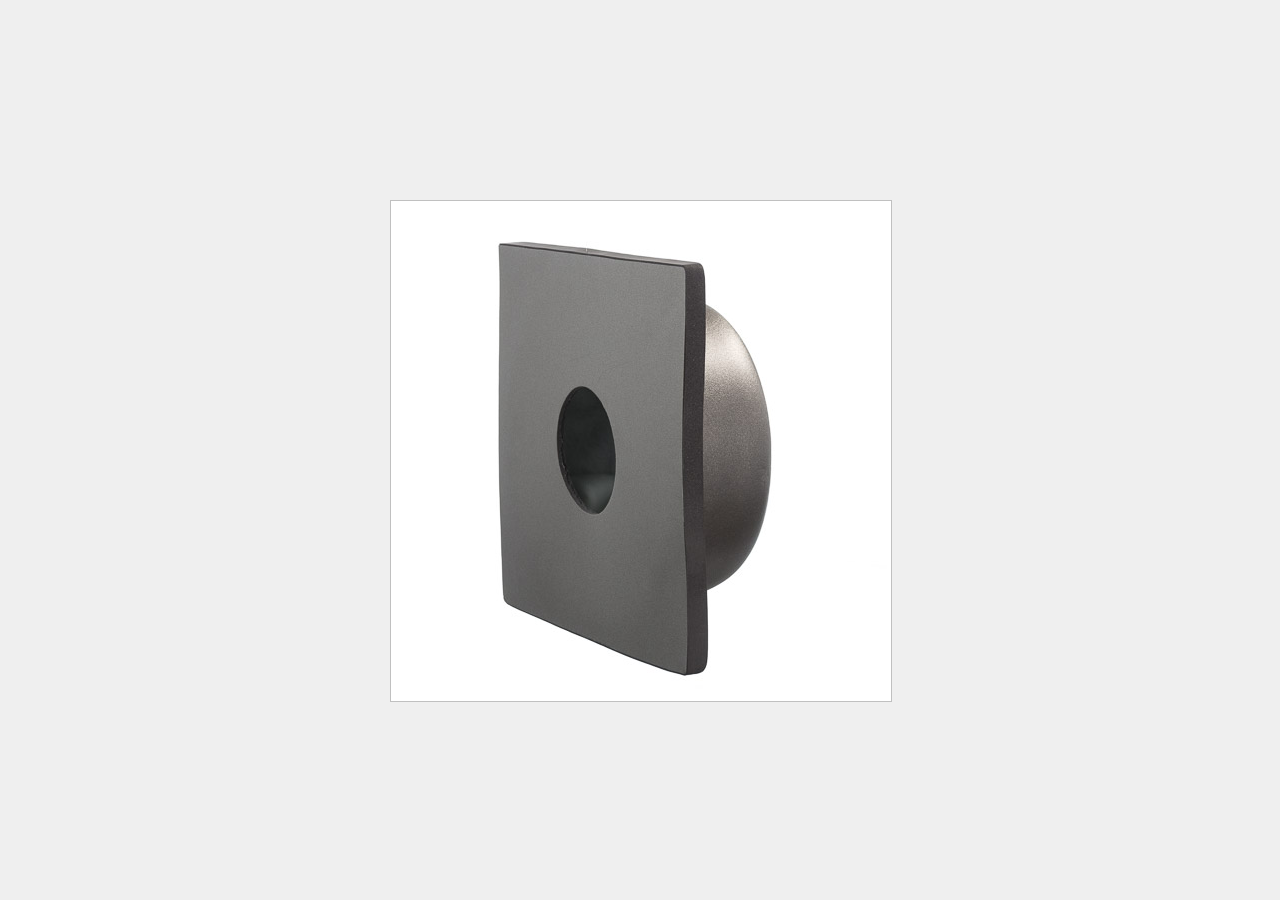
==== 002/index.html @ 92c89219 "Add files via upload" ====
<!DOCTYPE html>

<head>
	<meta name="viewport" content="width=device-width; initial-scale=1.0; maximum-scale=1.0; user-scalable=no">
	<meta charset="utf-8">
	<link href="../code/css/pro360.css" media="screen, projection" rel="stylesheet" type="text/css" />
	<script type="text/javascript" src="../code/jslib/underscore.js "></script>
	<script type="text/javascript" src="../code/jslib/konva.js "></script>
	<script type="text/javascript" src="../code/jslib/TweenMax.min.js "></script>
	<script type="text/javascript" src="../code/jslib/pre-loader.js"></script>
	<!-- inject:js -->
	<script src="../code/js/script.js"></script>
	<!-- endinject -->

	<!-- inject:cfg -->
	<script src="../code/config.js"></script>
	<!-- endinject -->
	<style>
	body {
	    background-color: #efefef;
	}

	div.pro360 {
	    height: 500px;
	    width: 500px;
	    margin-top: -250px;
	    margin-left: -250px;
	    top: 50%;
	    position: absolute;
	    border: 1px silver solid;
	    left: 50%;
	}
	</style>

</head>
<html style="height:100%">
	<body style="overflow:hidden;" onload="globalLoad()">
		<div class="pro360"></div>
	</body>
	<script>
	function globalLoad() {
		//Config.item.file = "{-XXX}.jpg";
		window.item = new PRO360(Config.item);
	}	
	</script>
</html>
---- code/css/pro360.css ----
@charset "utf8";


.poiDetails-back {
    position: absolute;
    top: 0px;
    right: 0px;
    margin-right: 5px;
    cursor: pointer;
}

.poiDetails {
    position: absolute;
    -webkit-transition: opacity 0.2s linear;
    -moz-transition: opacity 0.2s linear;
    transition: opacity 0.2s linear;
    z-index:10;
    background-color:white;
}

.pro360 .poi:hover {
    opacity:1;

}

.pro360 .poi {
    position:absolute;
    border-radius:20px;
    width:20px;
    height:20px;
    background-color: #F44336;
    opacity:0.5;
    border:2px solid white;
    cursor:pointer;
    text-align:center;
    -webkit-transition: opacity 0.1s linear;
    -moz-transition: opacity 0.1s linear;
    transition: opacity 0.1s linear;
}

.poi-hint {
    -webkit-transition: opacity 0.2s linear;
    -moz-transition: opacity 0.2s linear;
    transition: opacity 0.2s linear;
    opacity:0;
    display:none;
    position: absolute;
    left: 24px;
    top: -5px;
    background: rgba(255,255,255,0.7);
    padding: 5px;
    border-radius: 4px;
    font-family: Verdana;
    font-weight: bold;
}

.poi::before {
    content: '+';
    line-height: 20px;
    text-align: center;
    font-weight: 900;
    font-family: Tahoma;
    font-size: 17px;
}

.pro360  canvas {
    backface-visibility: hidden;
    transform: translate3d(0px, 0px, 0px);
    cursor: url("./skin/magnifier.cur"), pointer;
}

.pro360-progress-panel-text:after {
    content: "Загрузка ...";  
}

.pro360-progress-panel {
    color: #333;
    font-family: "Helvetica Neue", Arial, Helvetica, sans-serif;
    font-size: 13pt;
    line-height: 13pt;
    display: inline-block;
    overflow: hidden;
    text-align: center;
    vertical-align: middle;
    padding: 12px 0;
    position: absolute;
    top: 50%;
    left: 50%;
    width: 220px;
    max-width: 90%;
    background-color: rgba(255,255,255,0.6);
    border: 1px solid #000;
    border: 1px solid rgba(0,0,0,0.4);
    border-radius: 15px;
    box-shadow: 0 0 2px #222;
    -webkit-transform: translate(-50%, -50%);
    -ms-transform: translate(-50%, -50%);
    transform: translate(-50%, -50%);
}

.pro360-progress {
    margin-top: 10px;
    width: 90%;   	
    top: 50%;
    height: 12px;
    background-color:#DCDCDC;
    border:1px solid #dcdcdc;
    border-radius:8px;
    margin-left:5%;
}

.pro360-progress-bar {
    background-image: -webkit-gradient(linear, left bottom, left top, from(#c5c5c5), to(#ffffff));
    background-image: -moz-linear-gradient(bottom, #c5c5c5, #ffffff);
    background-image: -o-linear-gradient(90deg,#c5c5c5 0%, #ffffff 100%);
    background-image: -ms-linear-gradient(90deg,#c5c5c5 0%, #ffffff 100%);
    background-image: linear-gradient(90deg,#c5c5c5 0%, #ffffff 100%);
    height:100%;
    border-radius: 8px;
}


.pro360-toolbox {
    height: 96px;
}

.pro360-rotatebuttons {
    height: 96px;
    width: 96px;
    position: relative;
    margin:auto;
    
}

.pro360-up {
    width: 32px;
    height: 32px;
    background-image: url(./skin/up.png);
    position: absolute;
    top: 0px;
    left: 32px;
}
.pro360-up:hover {
    background-image: url(./skin/up__o.png);
}

.pro360-left {
    width: 32px;
    height: 32px;
    background-image: url(./skin/left.png);
    position: absolute;
    top: 32px;
    left: 0px;
}
.pro360-left:hover {
    background-image: url(./skin/left__o.png);
}

.pro360-right {
    width: 32px;
    height: 32px;
    background-image: url(./skin/right.png);
    position: absolute;
    top: 32px;
    left: 64px;
}
.pro360-right:hover {
    background-image: url(./skin/right__o.png);
}

.pro360-down {
    width: 32px;
    height: 32px;
    background-image: url(./skin/down.png);
    position: absolute;
    top: 64px;
    left: 32px;
}
.pro360-down:hover {
    background-image: url(./skin/down__o.png);
}

.pro360-zoom {
    width: 32px;
    height: 32px;
    background-image: url(./skin/zoomin.png);
    position: absolute;
    top: 32px;
    left: 32px;
}
.pro360-zoom:hover {
    background-image: url(./skin/zoomin__o.png);
}
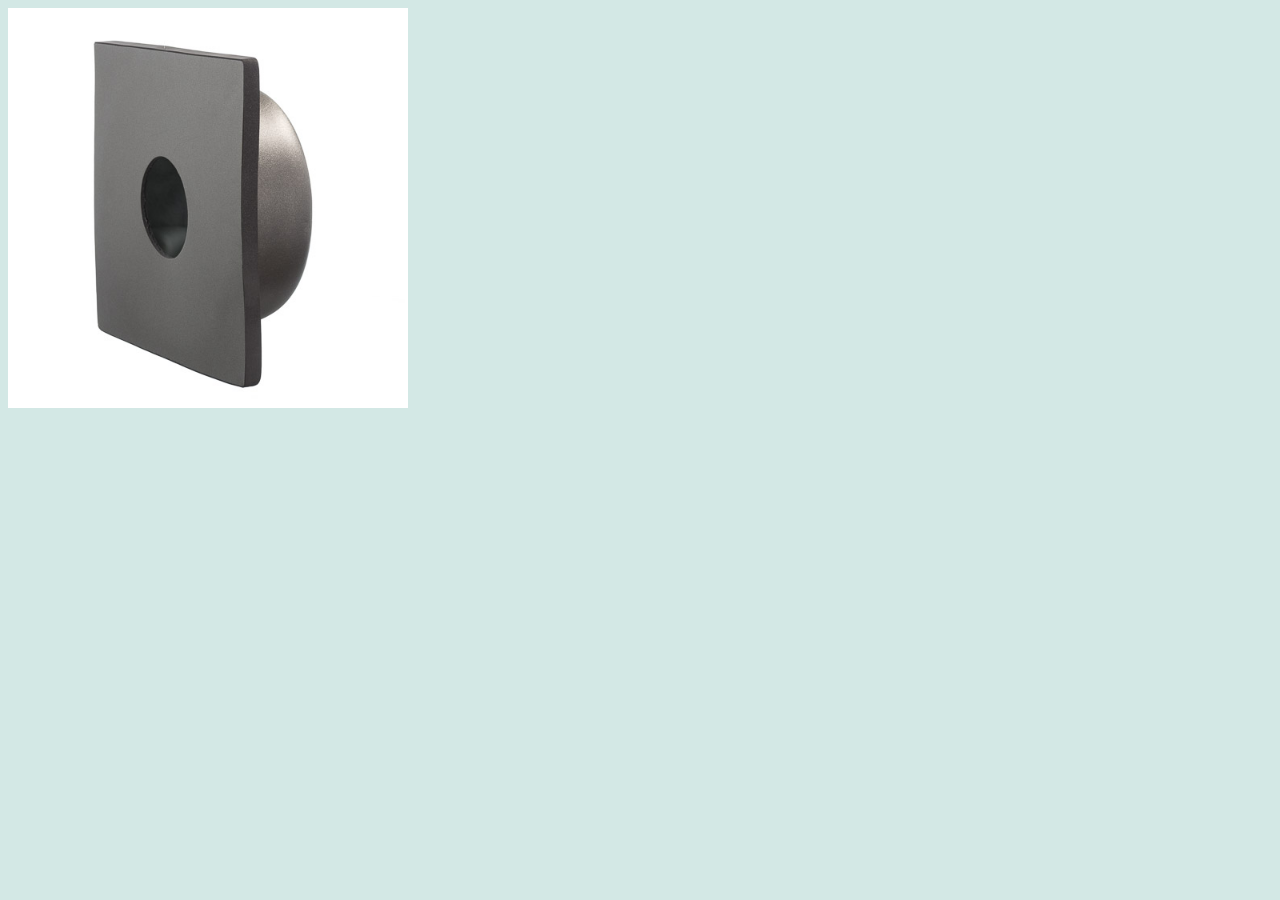
==== commit 8f869b3b: "Update index.html" ====
--- a/002/index.html
+++ b/002/index.html
@@ -17,18 +17,12 @@
 	<!-- endinject -->
 	<style>
 	body {
-	    background-color: #efefef;
+	    background-color: #d3e8e5;
 	}
 
 	div.pro360 {
-	    height: 500px;
-	    width: 500px;
-	    margin-top: -250px;
-	    margin-left: -250px;
-	    top: 50%;
-	    position: absolute;
-	    border: 1px silver solid;
-	    left: 50%;
+	    height: 400px;
+	    width: 400px;
 	}
 	</style>
 
@@ -43,4 +37,4 @@
 		window.item = new PRO360(Config.item);
 	}	
 	</script>
-</html>+</html>
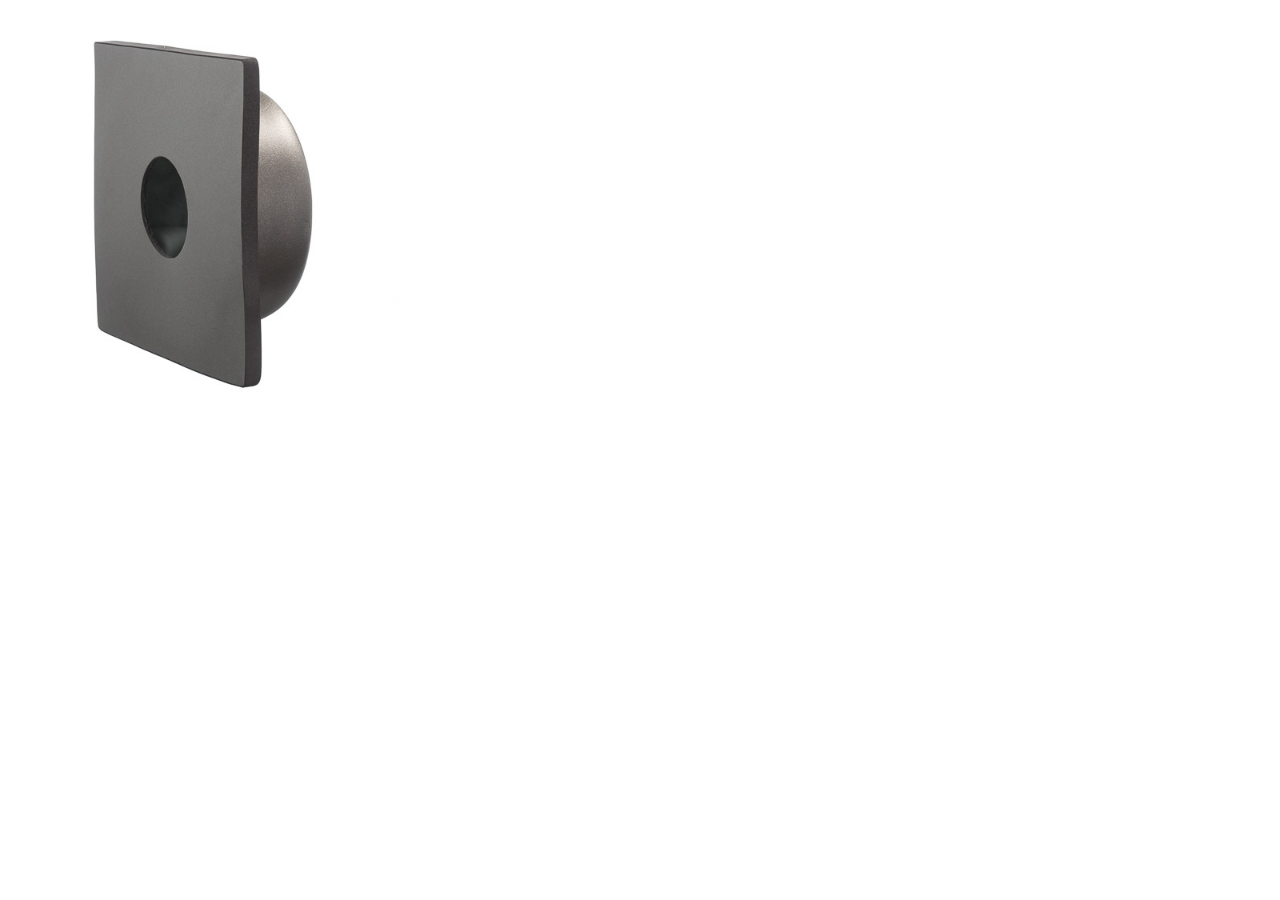
==== commit ab369acb: "Update index.html" ====
--- a/002/index.html
+++ b/002/index.html
@@ -17,7 +17,7 @@
 	<!-- endinject -->
 	<style>
 	body {
-	    background-color: #d3e8e5;
+	    background-color: #FFFFFF;
 	}
 
 	div.pro360 {
